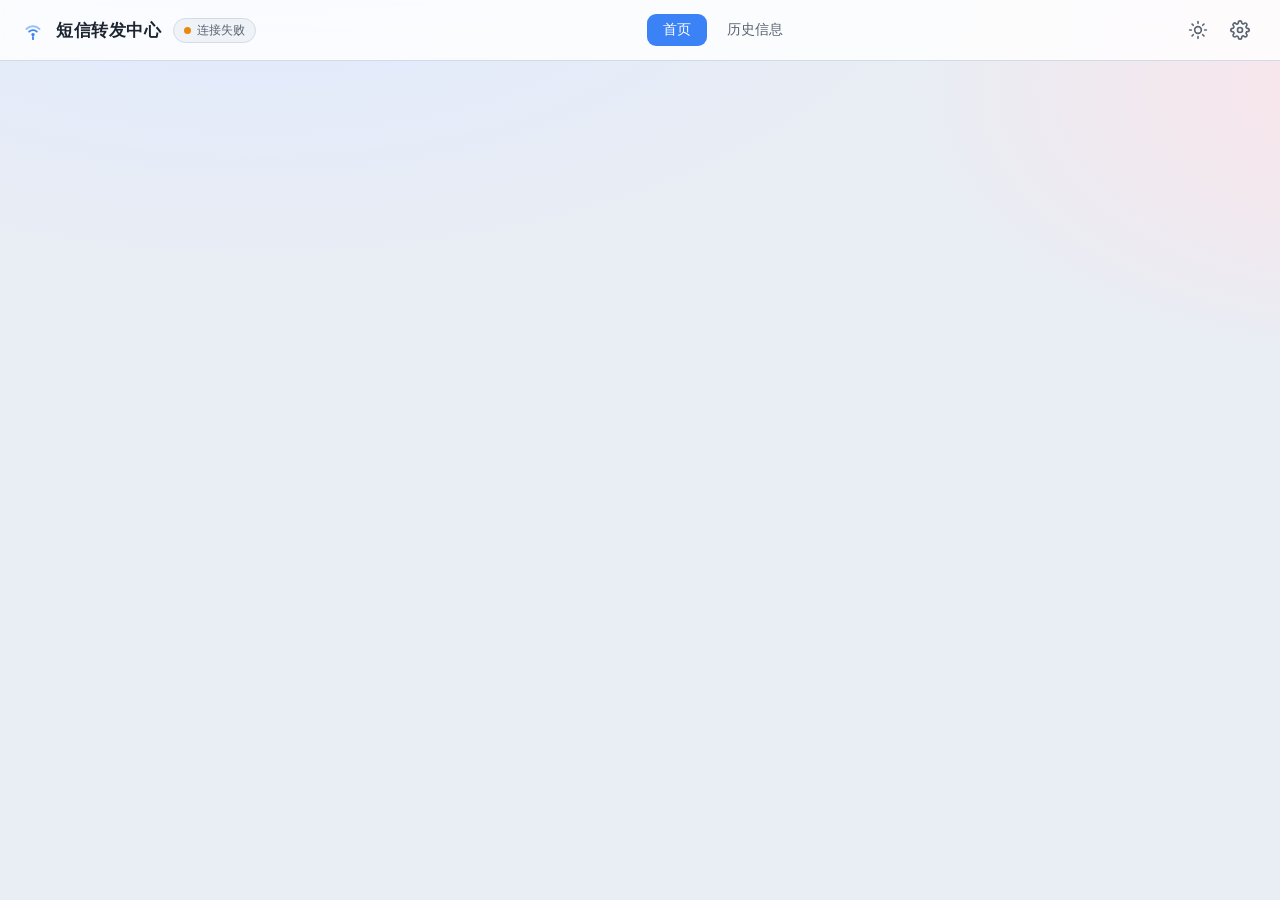
==== web/index.html @ c720737f "初始提交：多卡短信转发服务（Go）" ====
<!DOCTYPE html>
<html lang="zh-CN">
<head>
  <meta charset="UTF-8">
  <meta name="viewport" content="width=device-width, initial-scale=1.0">
  <title>短信转发中心</title>
  <link rel="stylesheet" href="style.css">
  <link rel="icon" href="data:image/svg+xml,%3Csvg xmlns='http://www.w3.org/2000/svg' viewBox='0 0 64 64'%3E%3Crect width='64' height='64' rx='14' fill='%233b82f6'/%3E%3Cg fill='none' stroke='%23fff' stroke-width='4' stroke-linecap='round'%3E%3Cpath d='M20 29a17 17 0 0 1 24 0'/%3E%3Cpath d='M13 22a27 27 0 0 1 38 0' opacity='.55'/%3E%3C/g%3E%3Ccircle cx='32' cy='35' r='5' fill='%23fff'/%3E%3Cpath d='M32 40v14' stroke='%23fff' stroke-width='4' stroke-linecap='round'/%3E%3C/svg%3E">
</head>
<body>
  <header class="topbar">
    <div class="topbar-left">
      <span class="logo"><svg viewBox="0 0 24 24" fill="none" stroke="currentColor" stroke-width="2" stroke-linecap="round"><path d="M4.9 10.9a10 10 0 0 1 14.2 0" opacity=".5"/><path d="M7.8 13.8a6 6 0 0 1 8.4 0"/><circle cx="12" cy="17" r="1.8" fill="currentColor" stroke="none"/><path d="M12 19.5v2.5"/></svg></span>
      <h1>短信转发中心</h1>
      <span class="conn-badge" id="connBadge" title="后端连接状态"><span class="dot"></span>演示模式</span>
    </div>
    <nav class="topbar-tabs">
      <a class="tab active" href="./index.html">首页</a>
      <a class="tab" href="./history.html">历史信息</a>
    </nav>
    <div class="topbar-right">
      <button class="icon-btn" id="themeBtn" title="切换明暗主题">
        <svg class="icon-sun" viewBox="0 0 24 24" fill="none" stroke="currentColor" stroke-width="2" stroke-linecap="round"><circle cx="12" cy="12" r="4"/><path d="M12 2v2M12 20v2M4.93 4.93l1.41 1.41M17.66 17.66l1.41 1.41M2 12h2M20 12h2M4.93 19.07l1.41-1.41M17.66 6.34l1.41-1.41"/></svg>
        <svg class="icon-moon" viewBox="0 0 24 24" fill="none" stroke="currentColor" stroke-width="2" stroke-linecap="round" stroke-linejoin="round"><path d="M21 12.79A9 9 0 1 1 11.21 3 7 7 0 0 0 21 12.79z"/></svg>
      </button>
      <button class="icon-btn" id="settingsBtn" title="设置">
        <svg viewBox="0 0 24 24" fill="none" stroke="currentColor" stroke-width="2" stroke-linecap="round" stroke-linejoin="round"><circle cx="12" cy="12" r="3"/><path d="M19.4 15a1.65 1.65 0 0 0 .33 1.82l.06.06a2 2 0 1 1-2.83 2.83l-.06-.06a1.65 1.65 0 0 0-1.82-.33 1.65 1.65 0 0 0-1 1.51V21a2 2 0 1 1-4 0v-.09A1.65 1.65 0 0 0 9 19.4a1.65 1.65 0 0 0-1.82.33l-.06.06a2 2 0 1 1-2.83-2.83l.06-.06a1.65 1.65 0 0 0 .33-1.82 1.65 1.65 0 0 0-1.51-1H3a2 2 0 1 1 0-4h.09A1.65 1.65 0 0 0 4.6 9a1.65 1.65 0 0 0-.33-1.82l-.06-.06a2 2 0 1 1 2.83-2.83l.06.06a1.65 1.65 0 0 0 1.82.33H9a1.65 1.65 0 0 0 1-1.51V3a2 2 0 1 1 4 0v.09a1.65 1.65 0 0 0 1 1.51 1.65 1.65 0 0 0 1.82-.33l.06-.06a2 2 0 1 1 2.83 2.83l-.06.06a1.65 1.65 0 0 0-.33 1.82V9a1.65 1.65 0 0 0 1.51 1H21a2 2 0 1 1 0 4h-.09a1.65 1.65 0 0 0-1.51 1z"/></svg>
      </button>
    </div>
  </header>

  <main id="main">
    <div class="card-grid" id="cardGrid"></div>
    <div class="empty-hint" id="emptyHint" hidden>暂无卡片，插入模块后将自动检测添加</div>
  </main>

  <!-- 发送短信弹窗 -->
  <div class="modal-backdrop" id="smsModal" hidden>
    <div class="modal">
      <div class="modal-head"><h2 id="smsModalTitle">发送短信</h2><button class="icon-btn close-btn" data-close="smsModal">✕</button></div>
      <div class="modal-body">
        <label class="field"><span>发件卡</span><span class="from-card"><span class="flag" id="smsFromFlag"></span><input id="smsFrom" readonly></span></label>
        <label class="field"><span>收件人号码</span><input id="smsTo" type="tel" placeholder="如 13800138000 或 +85212345678"></label>
        <label class="field"><span>短信内容</span><textarea id="smsText" rows="4" placeholder="输入短信内容（70 字以内为单条计费）"></textarea></label>
        <p class="field-tip" id="smsCounter">0 字 · 1 条短信</p>
      </div>
      <div class="modal-foot"><button class="btn ghost" data-close="smsModal">取消</button><button class="btn primary" id="smsSendBtn">发送</button></div>
    </div>
  </div>

  <!-- Ping 测试弹窗 -->
  <div class="modal-backdrop" id="pingModal" hidden>
    <div class="modal">
      <div class="modal-head"><h2 id="pingModalTitle">Ping 测试</h2><button class="icon-btn close-btn" data-close="pingModal">✕</button></div>
      <div class="modal-body">
        <div class="ping-result" id="pingResult">正在激活数据连接…</div>
      </div>
      <div class="modal-foot"><button class="btn ghost" data-close="pingModal">关闭</button><button class="btn primary" id="pingRetryBtn">重新测试</button></div>
    </div>
  </div>

  <!-- 历史短信弹窗（点击“查看全部”时在小屏使用，卡片内展开为主交互） -->
  <div class="modal-backdrop" id="historyModal" hidden>
    <div class="modal modal-wide">
      <div class="modal-head"><h2 id="historyModalTitle">历史短信</h2><button class="icon-btn close-btn" data-close="historyModal">✕</button></div>
      <div class="modal-body"><div class="history-list" id="historyList"></div></div>
    </div>
  </div>

  <!-- 设置弹窗 -->
  <div class="modal-backdrop" id="settingsModal" hidden>
    <div class="modal modal-wide">
      <div class="modal-head"><h2>设置</h2><button class="icon-btn close-btn" data-close="settingsModal">✕</button></div>
      <div class="modal-body">
        <div class="tabs">
          <button class="tab active" data-tab="tabPush">推送通道</button>
          <button class="tab" data-tab="tabSystem">系统</button>
        </div>

        <section id="tabPush" class="tab-pane active">
          <div class="channel-list" id="channelList"></div>
          <button class="btn ghost add-btn" id="addChannelBtn">＋ 添加通道</button>
        </section>

        <section id="tabSystem" class="tab-pane">
          <label class="field"><span>管理员指令说明</span>
            <div class="cmd-help">
              <p>用管理员号码向本卡发送短信即可远程控制：</p>
              <p><code>SMS:号码:内容</code> — 通过该卡转发发送短信</p>
              <p><code>RESET</code> — 重启设备</p>
            </div>
          </label>
          <button class="btn danger" id="rebootBtn">重启程序</button>
        </section>
      </div>
      <div class="modal-foot"><button class="btn ghost" data-close="settingsModal">取消</button><button class="btn primary" id="saveSettingsBtn">保存全部</button></div>
    </div>
  </div>

  <!-- 单卡设置弹窗（首页卡片齿轮进入） -->
  <div class="modal-backdrop" id="cardCfgModal" hidden>
    <div class="modal">
      <div class="modal-head"><h2 id="cardCfgTitle">卡片设置</h2><button class="icon-btn close-btn" data-close="cardCfgModal">✕</button></div>
      <div class="modal-body">
        <div class="cfg-grid" id="cardCfgGrid"></div>
      </div>
      <div class="modal-foot"><button class="btn danger" id="cardDelBtn">删除卡片</button><span class="spacer"></span><button class="btn ghost" data-close="cardCfgModal">取消</button><button class="btn primary" id="cardSaveBtn">保存</button></div>
    </div>
  </div>

  <!-- Toast -->
  <div class="toast-wrap" id="toastWrap"></div>

  <script src="app.js"></script>
</body>
</html>
---- web/style.css ----
/* ===== 主题变量 ===== */
:root {
  color-scheme: light;
  --bg: #e9edf4;
  --bg-grad: radial-gradient(1200px 600px at 20% -10%, #dfe9ff 0%, transparent 60%),
             radial-gradient(900px 500px at 110% 10%, #fbe4e9 0%, transparent 55%);
  --surface: #ffffff;
  --surface-2: #eff2f7;
  --text: #1c2430;
  --text-2: #5a6472;
  --text-3: #9aa4b2;
  --border: #d3dbe6;
  --primary: #3b82f6;
  --primary-hover: #2f6ee0;
  --danger: #e5484d;
  --success: #22a06b;
  --warn: #e8890c;
  --shadow: 0 1px 2px rgba(28, 36, 48, .06), 0 10px 28px rgba(28, 36, 48, .10);
  --shadow-lift: 0 2px 6px rgba(28, 36, 48, .08), 0 16px 40px rgba(28, 36, 48, .13);
  --bubble-in: #eef2f7;
  --bubble-out: #dbeafe;
  --glow: 0 0 0 3px rgba(59, 130, 246, .18);
}

html[data-theme="dark"] {
  color-scheme: dark;
  --bg: #0f141b;
  --bg-grad: radial-gradient(1200px 600px at 20% -10%, #16202e 0%, transparent 60%),
             radial-gradient(900px 500px at 110% 10%, #241a22 0%, transparent 55%);
  --surface: #171e28;
  --surface-2: #1d2532;
  --text: #e8edf4;
  --text-2: #aab4c2;
  --text-3: #67717f;
  --border: #27303e;
  --primary: #4d8dff;
  --primary-hover: #6b9eff;
  --danger: #f26669;
  --success: #34b37d;
  --warn: #f0a24a;
  --shadow: 0 1px 2px rgba(0, 0, 0, .3), 0 8px 24px rgba(0, 0, 0, .35);
  --shadow-lift: 0 2px 6px rgba(0, 0, 0, .35), 0 16px 40px rgba(0, 0, 0, .5);
  --bubble-in: #222b38;
  --bubble-out: #1d3a63;
  --glow: 0 0 0 3px rgba(77, 141, 255, .22);
}

/* ===== 基础 ===== */
* { box-sizing: border-box; }
[hidden] { display: none !important; }
html { height: 100%; }
body {
  margin: 0;
  min-height: 100%;
  background: var(--bg-grad), var(--bg);
  background-attachment: fixed;
  color: var(--text);
  font-family: system-ui, -apple-system, "Segoe UI", "PingFang SC", "Noto Sans SC", "Microsoft YaHei", sans-serif;
  transition: background-color .25s, color .25s;
  -webkit-font-smoothing: antialiased;
}
button { font: inherit; cursor: pointer; }
input, textarea { font: inherit; color: inherit; }

/* ===== 顶栏 ===== */
.topbar {
  position: sticky; top: 0; z-index: 50;
  display: flex; justify-content: space-between; align-items: center;
  padding: 12px 22px;
  background: color-mix(in srgb, var(--surface) 82%, transparent);
  backdrop-filter: blur(14px);
  border-bottom: 1px solid var(--border);
}
.topbar-left { display: flex; align-items: center; gap: 12px; }
.logo { display: inline-flex; color: var(--primary); }
.logo svg { width: 22px; height: 22px; }
.topbar h1 { font-size: 17px; font-weight: 700; margin: 0; letter-spacing: .5px; }
.conn-badge {
  display: inline-flex; align-items: center; gap: 6px;
  font-size: 12px; color: var(--text-2);
  background: var(--surface-2); border: 1px solid var(--border);
  padding: 3px 10px; border-radius: 99px;
}
.conn-badge .dot { width: 7px; height: 7px; border-radius: 50%; background: var(--warn); }
.conn-badge.online .dot { background: var(--success); box-shadow: 0 0 6px var(--success); }
.topbar-right { display: flex; gap: 6px; }

/* ===== 顶栏导航 Tab（首页 / 历史信息） ===== */
.topbar-tabs { display: flex; gap: 4px; margin-left: 10px; }
.topbar-tabs .tab { text-decoration: none; }

.icon-btn {
  display: inline-flex; align-items: center; justify-content: center;
  width: 36px; height: 36px; border-radius: 10px;
  background: transparent; color: var(--text-2);
  border: 1px solid transparent;
  transition: all .15s;
}
.icon-btn:hover { background: var(--surface-2); color: var(--text); }
.icon-btn svg { width: 20px; height: 20px; }

html[data-theme="dark"] .icon-sun { display: none; }
html:not([data-theme="dark"]) .icon-moon { display: none; }

/* ===== 统计条（已移除） ===== */

/* ===== 卡片网格 ===== */
main { max-width: 1180px; margin: 0 auto; padding: 22px 22px 48px; }
.card-grid {
  display: grid;
  grid-template-columns: repeat(auto-fill, minmax(340px, 1fr));
  gap: 18px;
  align-items: start; /* 禁止同行卡片等高拉伸：展开一张时其余卡片保持自身高度 */
}
.empty-hint { text-align: center; color: var(--text-3); padding: 60px 0; }

.phone-card {
  background: var(--surface);
  border: 1px solid var(--border);
  border-radius: 16px;
  box-shadow: var(--shadow);
  overflow: hidden;
  display: flex; flex-direction: column;
  transition: box-shadow .2s, transform .2s, border-color .2s;
}
.phone-card:hover { box-shadow: var(--shadow-lift); transform: translateY(-2px); }
.phone-card.new-arrival { border-color: var(--primary); box-shadow: var(--shadow-lift), var(--glow); }
.phone-card.offline { opacity: .75; }

/* 卡片头（亮色主题下加一条发丝线，帮助卡片内部区块识别） */
.card-head {
  display: flex; align-items: center; gap: 10px;
  padding: 14px 16px 12px;
  border-bottom: 1px solid color-mix(in srgb, var(--border) 55%, transparent);
}
.flag { display: inline-flex; border-radius: 4px; overflow: hidden; box-shadow: 0 0 0 1px var(--border), 0 1px 2px rgba(0,0,0,.1); flex-shrink: 0; }
.flag svg { width: 27px; height: 18px; display: block; }
.card-head .spacer { flex: 1; }
.card-number {
  font-size: 16px; font-weight: 700; letter-spacing: .3px; font-variant-numeric: tabular-nums;
  white-space: nowrap; overflow: hidden; text-overflow: ellipsis; min-width: 0;
}
.copy-btn {
  width: 26px; height: 26px; border-radius: 7px;
  opacity: .45; flex-shrink: 0;
}
.copy-btn svg { width: 14px; height: 14px; }
.copy-btn:hover { opacity: 1; color: var(--primary); background: var(--surface-2); }
/* 副行：信号格 + 备注标签（不与号码挤一行） */
.card-sub {
  display: flex; align-items: center; gap: 8px;
  padding: 0 16px 10px;
  margin-top: -4px;
}
.card-label {
  font-size: 12px; color: var(--text-3);
  white-space: nowrap; overflow: hidden; text-overflow: ellipsis; min-width: 0;
}

.signal { margin-left: 8px; display: inline-flex; gap: 2px; align-items: flex-end; height: 14px; }
.signal i { width: 3px; border-radius: 1px; background: var(--text-3); }
.signal i:nth-child(1) { height: 4px; }
.signal i:nth-child(2) { height: 7px; }
.signal i:nth-child(3) { height: 10px; }
.signal i:nth-child(4) { height: 14px; }
.signal.s4 i, .signal.s3 i:nth-child(-n+3), .signal.s2 i:nth-child(-n+2), .signal.s1 i:nth-child(1) { background: var(--success); }

/* 操作行 */
.card-actions {
  display: flex; gap: 6px;
  padding: 0 12px 10px;
}
.act-btn {
  flex: 1;
  display: flex; align-items: center; justify-content: center; gap: 6px;
  padding: 7px 0;
  font-size: 13px;
  border-radius: 9px;
  border: 1px solid var(--border);
  background: var(--surface-2);
  color: var(--text-2);
  transition: all .15s;
}
.act-btn:hover { border-color: var(--primary); color: var(--primary); background: color-mix(in srgb, var(--primary) 8%, var(--surface-2)); }
.act-btn.disabled { opacity: .45; cursor: not-allowed; }
.act-btn.disabled:hover { border-color: var(--border); color: var(--text-2); }
.act-btn svg { width: 15px; height: 15px; }
.act-btn .phone-ico { width: 16px; height: 16px; }

/* 短信框体（点击展开） */
.sms-box {
  border-top: 1px solid var(--border);
  background: var(--surface-2);
  cursor: pointer;
  transition: background .15s;
}
.sms-box:hover { background: color-mix(in srgb, var(--primary) 4%, var(--surface-2)); }
.sms-preview {
  padding: 12px 16px 10px;
}
.sms-preview-text {
  font-size: 14px; line-height: 1.5;
  display: -webkit-box; -webkit-line-clamp: 2; -webkit-box-orient: vertical;
  overflow: hidden; min-height: 42px;
  color: var(--text);
}
.sms-preview-meta {
  display: flex; justify-content: space-between; align-items: baseline;
  margin-top: 6px;
}
.sms-preview-from { font-size: 12px; color: var(--text-3); }
.sms-preview-time {
  font-size: 12px; color: var(--text-3);
  font-variant-numeric: tabular-nums;
  text-align: right;
}
.sms-preview-time.fresh { color: var(--primary); }

/* 展开的历史列表 */
.history-panel { display: none; }
.sms-box.expanded .history-panel { display: block; }
.sms-box.expanded .sms-preview .chevron { transform: rotate(180deg); }
.chevron { transition: transform .2s; display: inline-flex; }
.chevron svg { width: 12px; height: 12px; }

.history-panel {
  max-height: 300px; overflow-y: auto;
  border-top: 1px dashed var(--border);
  padding: 10px 14px;
  background: var(--surface);
  cursor: default;
}
.hist-item {
  display: flex; flex-direction: column;
  padding: 8px 10px; margin-bottom: 8px;
  border-radius: 10px;
  background: var(--bubble-in);
  animation: fadeIn .25s ease;
}
.hist-item.out { align-items: flex-end; background: var(--bubble-out); }
.hist-item .h-text { font-size: 13px; line-height: 1.45; word-break: break-all; }
.hist-item .h-meta { font-size: 11px; color: var(--text-3); margin-top: 4px; font-variant-numeric: tabular-nums; }
@keyframes fadeIn { from { opacity: 0; transform: translateY(4px); } to { opacity: 1; transform: none; } }
.hist-empty { text-align: center; color: var(--text-3); font-size: 12px; padding: 14px 0; }

/* 展开面板右下角「查看更多」→ 历史消息页 */
.hist-more {
  display: block; text-align: right;
  padding: 2px 10px 8px;
  font-size: 12px; color: var(--primary);
  text-decoration: none;
}
.hist-more:hover { text-decoration: underline; }

/* ===== 弹窗 ===== */
.modal-backdrop {
  position: fixed; inset: 0; z-index: 100;
  background: rgba(10, 14, 20, .45);
  backdrop-filter: blur(4px);
  display: flex; align-items: center; justify-content: center;
  padding: 20px;
  animation: fadeIn .18s ease;
}
.modal {
  width: 100%; max-width: 440px;
  max-height: calc(100vh - 60px);
  display: flex; flex-direction: column;
  background: var(--surface);
  border: 1px solid var(--border);
  border-radius: 16px;
  box-shadow: var(--shadow-lift);
}
.modal-wide { max-width: 640px; }
.modal-head {
  display: flex; justify-content: space-between; align-items: center;
  padding: 16px 20px 12px;
  border-bottom: 1px solid var(--border);
}
.modal-head h2 { margin: 0; font-size: 16px; font-weight: 700; }
.modal-body { padding: 16px 20px; overflow-y: auto; }
.modal-foot {
  display: flex; justify-content: flex-end; align-items: center; gap: 10px;
  padding: 12px 20px 16px;
  border-top: 1px solid var(--border);
}
.modal-foot .spacer { flex: 1; }
/* 首页卡片齿轮：卡片设置入口（card-label 自带 margin-left:auto 把两者推到右侧） */
.gear-btn { opacity: .55; flex-shrink: 0; }
.gear-btn:hover { opacity: 1; color: var(--primary); }
.gear-btn svg { width: 16px; height: 16px; }
.card-head .gear-btn { width: 26px; height: 26px; border-radius: 7px; }
.card-head .gear-btn svg { width: 14px; height: 14px; }

.field { display: flex; flex-direction: column; gap: 6px; margin-bottom: 14px; }
.field > span { font-size: 13px; color: var(--text-2); }
.field input, .field textarea, .field select {
  padding: 9px 12px;
  border-radius: 10px;
  border: 1px solid var(--border);
  background: var(--surface-2);
  outline: none;
  transition: border-color .15s, box-shadow .15s;
}
.field input:focus, .field textarea:focus, .field select:focus { border-color: var(--primary); box-shadow: var(--glow); }
.field input[readonly] { opacity: .7; }
.field-tip { font-size: 12px; color: var(--text-3); margin: -6px 0 10px; }

.from-card { display: flex; align-items: center; gap: 8px; }
.from-card input { flex: 1; }
.from-card .flag svg { width: 24px; height: 16px; }

.btn {
  padding: 9px 20px; border-radius: 10px; border: 1px solid transparent;
  font-size: 14px; font-weight: 500;
  transition: all .15s;
}
.btn.primary { background: var(--primary); color: #fff; }
.btn.primary:hover { background: var(--primary-hover); }
.btn.ghost { background: var(--surface-2); border-color: var(--border); color: var(--text-2); }
.btn.ghost:hover { color: var(--text); border-color: var(--text-3); }
.btn.danger { background: transparent; border-color: var(--danger); color: var(--danger); }
.btn.danger:hover { background: var(--danger); color: #fff; }

/* Ping 结果 */
.ping-result {
  background: var(--surface-2); border: 1px solid var(--border);
  border-radius: 12px; padding: 18px;
  font-size: 14px; line-height: 2;
  font-variant-numeric: tabular-nums;
  white-space: pre-wrap;
}
.ping-result.ok { border-color: var(--success); }
.ping-result.fail { border-color: var(--danger); }

/* 历史弹窗列表 */
.history-list { max-height: 60vh; overflow-y: auto; }

/* ===== 设置页 ===== */
.tabs { display: flex; gap: 6px; margin-bottom: 16px; border-bottom: 1px solid var(--border); padding-bottom: 10px; }
.tab {
  padding: 7px 16px; border-radius: 9px;
  background: transparent; border: none; color: var(--text-2); font-size: 14px;
  transition: all .15s;
}
.tab:hover { background: var(--surface-2); color: var(--text); }
.tab.active { background: var(--primary); color: #fff; }
.tab-pane { display: none; }
.tab-pane.active { display: block; }

.chan-item {
  background: var(--surface-2);
  border: 1px solid var(--border);
  border-radius: 12px;
  padding: 14px;
  margin-bottom: 12px;
}
.chan-head {
  display: flex; align-items: center; gap: 10px; margin-bottom: 10px;
}
.chan-head .ico { font-size: 18px; }
.chan-head b { font-size: 14px; }
.chan-head .spacer { flex: 1; }
.cfg-grid, .chan-grid {
  display: grid; grid-template-columns: minmax(0, 1fr) minmax(0, 1fr); gap: 10px;
}
.cfg-grid .field, .chan-grid .field { margin-bottom: 0; }
.cfg-grid .field.wide, .chan-grid .field.wide { grid-column: 1 / -1; }

.chan-type {
  display: flex; align-items: center; gap: 8px; font-weight: 600; font-size: 14px;
}
/* 通道类型下拉：不在 .field 容器内，需单独样式（否则是原生裸样式，暗色主题下尤其突兀） */
.chan-type select {
  padding: 6px 10px; border-radius: 9px;
  border: 1px solid var(--border); background: var(--surface-2); color: inherit;
  font: inherit;
  outline: none; transition: border-color .15s, box-shadow .15s;
}
.chan-type select:hover { border-color: var(--text-3); }
.chan-type select:focus { border-color: var(--primary); box-shadow: var(--glow); }
.toggle {
  position: relative; width: 38px; height: 22px; border-radius: 99px;
  background: var(--text-3); border: none; padding: 0;
  transition: background .2s; flex-shrink: 0;
}
.toggle::after {
  content: ""; position: absolute; top: 3px; left: 3px;
  width: 16px; height: 16px; border-radius: 50%;
  background: #fff; transition: left .2s;
  box-shadow: 0 1px 3px rgba(0, 0, 0, .25);
}
.toggle.on { background: var(--success); }
.toggle.on::after { left: 19px; }

.add-btn { width: 100%; }

.cmd-help {
  background: var(--surface-2); border: 1px solid var(--border);
  border-radius: 10px; padding: 10px 14px; font-size: 13px; color: var(--text-2);
}
.cmd-help p { margin: 4px 0; }
.cmd-help code {
  background: color-mix(in srgb, var(--primary) 12%, var(--surface));
  color: var(--primary); padding: 1px 6px; border-radius: 5px; font-size: 12px;
}

/* ===== Toast ===== */
.toast-wrap {
  position: fixed; bottom: 24px; left: 50%; transform: translateX(-50%);
  display: flex; flex-direction: column; gap: 8px; z-index: 200;
}
.toast {
  padding: 10px 20px; border-radius: 10px;
  background: var(--text); color: var(--bg);
  font-size: 14px; box-shadow: var(--shadow-lift);
  animation: toastIn .25s ease;
  max-width: 80vw;
}
.toast.success { background: var(--success); color: #fff; }
.toast.error { background: var(--danger); color: #fff; }
@keyframes toastIn { from { opacity: 0; transform: translateY(10px); } to { opacity: 1; transform: none; } }

/* ===== 响应式 ===== */
@media (max-width: 640px) {
  main { padding: 14px 14px 40px; }
  .card-grid { grid-template-columns: 1fr; }
  .topbar { padding: 10px 14px; }
  .conn-badge { display: none; }
}

/* ===== 滚动条 ===== */
::-webkit-scrollbar { width: 8px; height: 8px; }
::-webkit-scrollbar-thumb { background: var(--text-3); border-radius: 4px; opacity: .4; }
::-webkit-scrollbar-track { background: transparent; }
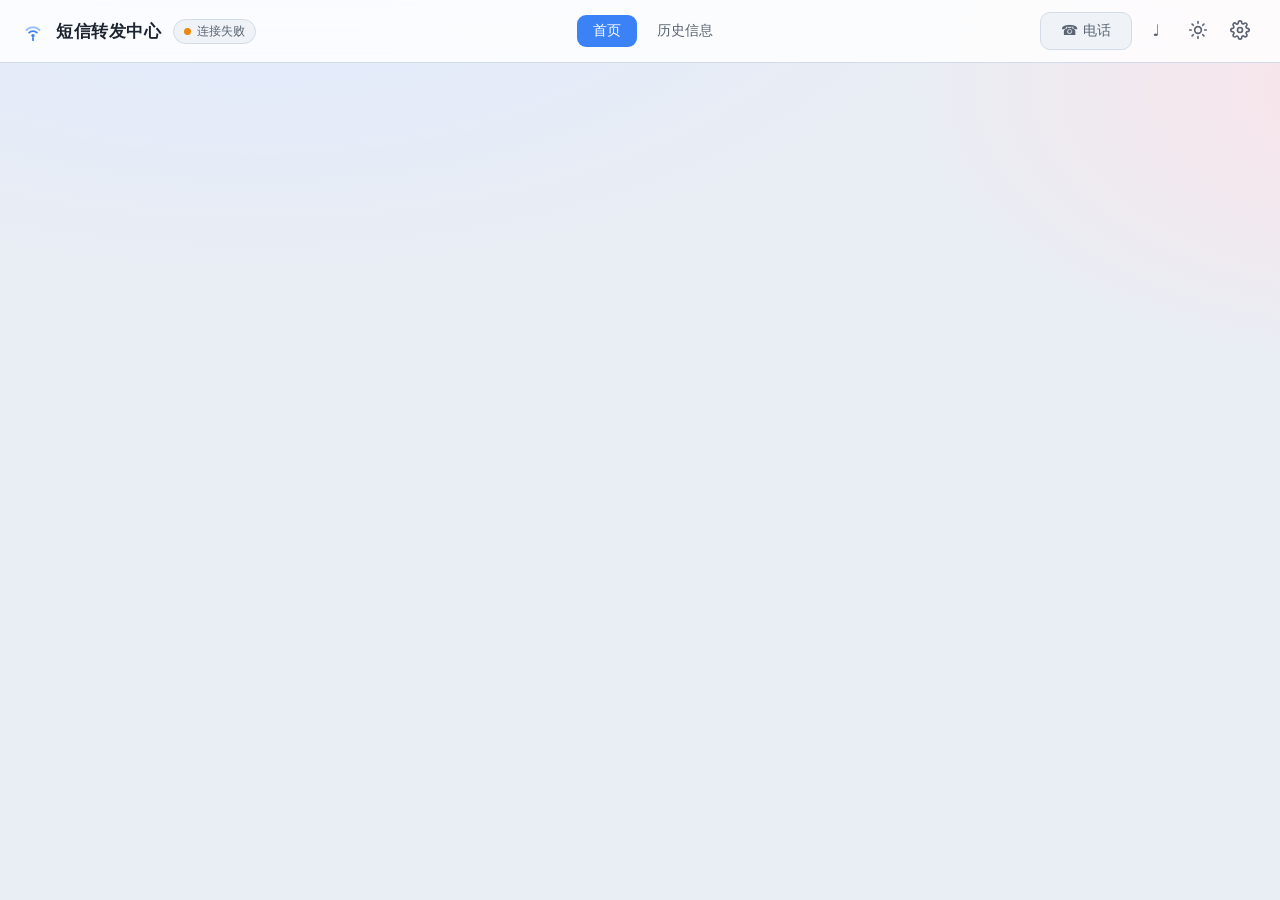
==== commit d1e598d8: "实现 ML307A 网页通话、USB 双向音频与持续静音保活 增加拨号、接听、挂断和来电界面，接入 USB 诊断音频收听及受限固件的实时麦克风上行。通话期间缺少语音时持续补静音，支持断线恢复、静音保留" ====
--- a/web/index.html
+++ b/web/index.html
@@ -19,6 +19,8 @@
       <a class="tab" href="./history.html">历史信息</a>
     </nav>
     <div class="topbar-right">
+      <button class="btn ghost top-phone-btn" id="openPhoneBtn">☎ 电话</button>
+      <button class="icon-btn" id="callRingerBtn" title="开启来电提示音" aria-label="开启来电提示音" aria-pressed="false">♩</button>
       <button class="icon-btn" id="themeBtn" title="切换明暗主题">
         <svg class="icon-sun" viewBox="0 0 24 24" fill="none" stroke="currentColor" stroke-width="2" stroke-linecap="round"><circle cx="12" cy="12" r="4"/><path d="M12 2v2M12 20v2M4.93 4.93l1.41 1.41M17.66 17.66l1.41 1.41M2 12h2M20 12h2M4.93 19.07l1.41-1.41M17.66 6.34l1.41-1.41"/></svg>
         <svg class="icon-moon" viewBox="0 0 24 24" fill="none" stroke="currentColor" stroke-width="2" stroke-linecap="round" stroke-linejoin="round"><path d="M21 12.79A9 9 0 1 1 11.21 3 7 7 0 0 0 21 12.79z"/></svg>
@@ -33,6 +35,49 @@
     <div class="card-grid" id="cardGrid"></div>
     <div class="empty-hint" id="emptyHint" hidden>暂无卡片，插入模块后将自动检测添加</div>
   </main>
+
+  <div class="modal-backdrop" id="callModal" hidden>
+    <div class="modal phone-modal" role="dialog" aria-modal="true" aria-labelledby="callModalTitle">
+      <div class="modal-head"><h2 id="callModalTitle">拨号通话</h2><button class="icon-btn close-btn" data-close="callModal" aria-label="最小化电话窗口" title="最小化，通话继续">✕</button></div>
+      <div class="modal-body phone-body">
+        <label class="field phone-line"><span>使用这张 SIM 拨打</span><select id="callCardSelect" aria-label="通话 SIM 卡"></select></label>
+        <div class="phone-stage" id="callStage">
+          <div class="phone-avatar" id="callAvatar" aria-hidden="true">☎</div>
+          <div class="phone-peer" id="callPeer">准备拨号</div>
+          <p id="callStatus" role="status" aria-live="polite">查询通话状态…</p>
+          <div id="callTimer" class="phone-timer">00:00</div>
+        </div>
+        <p id="callError" class="phone-error" role="alert" hidden></p>
+        <label class="field phone-number"><span class="sr-only">拨打号码</span><input id="callTo" type="tel" inputmode="tel" autocomplete="tel" maxlength="21" placeholder="输入电话号码" aria-label="拨打号码"></label>
+        <div class="phone-keypad" id="callKeypad" aria-label="拨号键盘">
+          <button type="button" data-digit="1">1<small> </small></button><button type="button" data-digit="2">2<small>ABC</small></button><button type="button" data-digit="3">3<small>DEF</small></button>
+          <button type="button" data-digit="4">4<small>GHI</small></button><button type="button" data-digit="5">5<small>JKL</small></button><button type="button" data-digit="6">6<small>MNO</small></button>
+          <button type="button" data-digit="7">7<small>PQRS</small></button><button type="button" data-digit="8">8<small>TUV</small></button><button type="button" data-digit="9">9<small>WXYZ</small></button>
+          <button type="button" data-digit="+" aria-label="国际区号加号">+<small>国际区号</small></button><button type="button" data-digit="0">0<small> </small></button><button type="button" data-digit="backspace" aria-label="删除一位">⌫<small>删除</small></button>
+        </div>
+        <div class="phone-controls">
+          <button class="phone-action phone-dial" id="callDialBtn"><span aria-hidden="true">☎</span>拨打电话</button>
+          <button class="phone-action phone-answer" id="callAnswerBtn" hidden><span aria-hidden="true">☎</span>接听</button>
+          <button class="phone-action phone-hangup" id="callHangupBtn" hidden><span aria-hidden="true">☎</span>挂断</button>
+        </div>
+        <div class="phone-audio">
+          <div class="phone-audio-controls">
+            <button class="btn ghost" id="callSpeakerBtn" aria-pressed="false">开启收听</button>
+            <button class="btn ghost" id="callMicBtn" aria-pressed="false" disabled>开启麦克风</button>
+            <label class="phone-volume">音量<input id="callVolume" type="range" min="0" max="100" value="80" aria-label="通话播放音量"></label>
+          </div>
+          <p id="callMicReason" class="phone-note" role="status" hidden></p>
+          <p id="callAudioStatus" role="status">尚未开启收听</p>
+          <p class="phone-note" id="callCapability">正在检查网页音频…</p>
+        </div>
+        <p class="phone-note phone-close-note">关闭窗口可最小化通话；挂断请使用红色按钮。页面不会自动接听或保存录音。</p>
+      </div>
+    </div>
+  </div>
+  <aside id="callDock" class="call-dock" aria-label="当前电话" hidden>
+    <button id="callDockOpen" class="call-dock-main"><span class="call-dock-icon" aria-hidden="true">☎</span><span><strong id="callDockPeer"></strong><small id="callDockStatus"></small></span></button>
+    <button class="btn primary" id="callDockAnswer" hidden>接听</button><button class="btn danger" id="callDockHangup">挂断</button>
+  </aside>
 
   <!-- 发送短信弹窗 -->
   <div class="modal-backdrop" id="smsModal" hidden>
@@ -111,6 +156,7 @@
   <!-- Toast -->
   <div class="toast-wrap" id="toastWrap"></div>
 
+  <script src="callaudio.js"></script>
   <script src="app.js"></script>
 </body>
 </html>
--- a/web/style.css
+++ b/web/style.css
@@ -186,6 +186,8 @@
 .act-btn.disabled:hover { border-color: var(--border); color: var(--text-2); }
 .act-btn svg { width: 15px; height: 15px; }
 .act-btn .phone-ico { width: 16px; height: 16px; }
+.call-summary { padding: 0 12px 10px; color: var(--text-2); font-size: 12px; overflow-wrap: anywhere; }
+.act-btn.call-ringing { color: var(--success); border-color: var(--success); }
 
 /* 短信框体（点击展开） */
 .sms-box {
@@ -432,3 +434,68 @@
 ::-webkit-scrollbar { width: 8px; height: 8px; }
 ::-webkit-scrollbar-thumb { background: var(--text-3); border-radius: 4px; opacity: .4; }
 ::-webkit-scrollbar-track { background: transparent; }
+
+/* ===== 网页电话 ===== */
+.sr-only { position: absolute; width: 1px; height: 1px; padding: 0; overflow: hidden; clip: rect(0,0,0,0); white-space: nowrap; border: 0; }
+.top-phone-btn { white-space: nowrap; }
+#callRingerBtn[aria-pressed="true"] { color: var(--primary); background: var(--surface-2); }
+.phone-modal { width: min(440px, calc(100vw - 24px)); }
+.phone-body { padding: 18px 26px 20px; }
+.phone-line { margin-bottom: 12px; }
+.phone-line select { width: 100%; min-width: 0; padding: 10px 12px; border: 1px solid var(--border); border-radius: 10px; color: var(--text); background: var(--surface-2); font: inherit; }
+.phone-stage { text-align: center; padding: 14px 0 12px; }
+.phone-avatar { width: 68px; height: 68px; display: grid; place-items: center; margin: 0 auto 14px; border-radius: 50%; color: #fff; font-size: 31px; background: linear-gradient(135deg,#159fdd,#3468ef); box-shadow: 0 8px 24px #287fea30; }
+.phone-peer { font-size: 25px; font-weight: 650; letter-spacing: .5px; overflow-wrap: anywhere; }
+#callStatus { color: var(--text-2); margin: 7px 0 0; font-size: 13px; }
+.phone-timer { font-size: 21px; font-variant-numeric: tabular-nums; color: var(--primary); margin-top: 12px; }
+.phone-stage[data-state="incoming"] .phone-avatar { animation: phone-pulse 1.5s infinite; background: var(--success); }
+.phone-stage[data-state="active"] .phone-avatar { background: linear-gradient(135deg,#18b69f,#138ac6); }
+.phone-number { margin: 3px 0 12px; }
+.phone-number input { width: 100%; text-align: center; font-size: 23px; letter-spacing: 1px; padding: 9px; border: 0; border-bottom: 1px solid var(--border); border-radius: 0; background: transparent; }
+.phone-number input:focus { outline: none; border-color: var(--primary); box-shadow: none; }
+.phone-keypad { display: grid; grid-template-columns: repeat(3,1fr); gap: 5px 18px; max-width: 300px; margin: auto; }
+.phone-keypad button { border: 0; border-radius: 14px; color: var(--text); background: transparent; font-size: 24px; font-weight: 500; min-height: 54px; padding: 5px 8px; transition: background .12s; }
+.phone-keypad button:hover { background: var(--surface-2); }
+.phone-keypad button:active { background: color-mix(in srgb,var(--primary) 15%,var(--surface)); }
+.phone-keypad small { display: block; font-size: 9px; min-height: 11px; color: var(--text-3); letter-spacing: 1.5px; }
+.phone-controls { display: flex; justify-content: center; gap: 18px; margin: 18px 0 20px; }
+.phone-action { display: flex; align-items: center; justify-content: center; gap: 8px; border: 0; border-radius: 99px; padding: 14px 28px; color: #fff; font-weight: 650; min-height: 48px; transition: filter .15s,transform .15s; }
+.phone-action:hover { filter: brightness(1.07); transform: translateY(-1px); }
+.phone-action:disabled { cursor: default; opacity: .4; transform: none; }
+.phone-dial { background: linear-gradient(110deg,#119ecb,#3573eb); min-width: 220px; }
+.phone-answer { background: var(--success); }
+.phone-hangup { background: var(--danger); }
+.phone-error { font-size: 13px; border-radius: 8px; padding: 10px; color: var(--danger); background: color-mix(in srgb,var(--danger) 8%,var(--surface)); }
+.phone-audio { border-top: 1px solid var(--border); padding-top: 14px; }
+.phone-audio-controls { display: flex; flex-wrap: wrap; gap: 8px; align-items: center; justify-content: center; }
+.phone-audio-controls .btn { padding: 7px 10px; font-size: 12px; }
+.phone-audio-controls button:disabled { opacity: .5; cursor: default; }
+.phone-volume { display: flex; gap: 8px; align-items: center; font-size: 12px; color: var(--text-2); }
+.phone-volume input { width: 90px; accent-color: var(--primary); }
+#callAudioStatus { font-size: 12px; color: var(--text-2); text-align: center; margin: 12px 0 6px; }
+#callAudioStatus[data-state="playing"] { color: var(--success); }
+#callAudioStatus[data-state="error"] { color: var(--danger); }
+.phone-note { font-size: 12px; color: var(--text-2); line-height: 1.65; margin: 6px 0 0; }
+.phone-close-note { color: var(--text-3); padding-top: 8px; }
+.call-dock { position: fixed; bottom: 20px; left: 50%; transform: translateX(-50%); z-index: 90; display: flex; align-items: center; gap: 10px; padding: 12px 16px; width: min(560px,calc(100vw - 24px)); border: 1px solid var(--border); border-radius: 18px; background: var(--surface); box-shadow: var(--shadow-lift); }
+.call-dock.incoming { border-color: var(--success); }
+.call-dock-main { display: flex; gap: 12px; align-items: center; min-width: 0; flex: 1; border: 0; background: none; color: var(--text); text-align: left; padding: 0; }
+.call-dock-main>span:last-child { min-width: 0; }
+.call-dock-main strong { display: block; font-size: 13px; overflow: hidden; text-overflow: ellipsis; white-space: nowrap; }
+.call-dock-main small { display: block; font-size: 12px; color: var(--text-2); margin-top: 3px; }
+.call-dock-icon { display: grid; place-items: center; width: 40px; height: 40px; border-radius: 50%; flex-shrink: 0; font-size: 24px; color: #fff; background: var(--primary); }
+.call-dock.incoming .call-dock-icon { background: var(--success); animation: phone-pulse 1.5s infinite; }
+@keyframes phone-pulse { 50% { box-shadow: 0 0 0 9px #20a97518; } }
+@media (prefers-reduced-motion: reduce) { .phone-avatar, .call-dock-icon { animation: none !important; } }
+@media (max-width: 560px) {
+  .topbar { flex-wrap: wrap; gap: 6px; }
+  .topbar-left { flex: 1; }
+  .topbar-tabs { order: 3; width: 100%; justify-content: center; margin-left: 0; }
+  .topbar-right { gap: 2px; }
+  .top-phone-btn { padding: 6px 9px; font-size: 12px; }
+  .topbar-left { gap: 6px; }.topbar h1 { font-size: 14px; }
+  .phone-body { padding: 12px 20px 16px; }.phone-stage { padding: 8px 0; }
+  .phone-avatar { width: 54px; height: 54px; margin-bottom: 10px; font-size: 26px; }
+  .phone-keypad button { min-height: 46px; }.phone-controls { margin: 13px 0; }
+  .call-dock { bottom: 12px; padding: 10px; }.call-dock .btn { font-size: 12px; padding: 8px 10px; }
+}
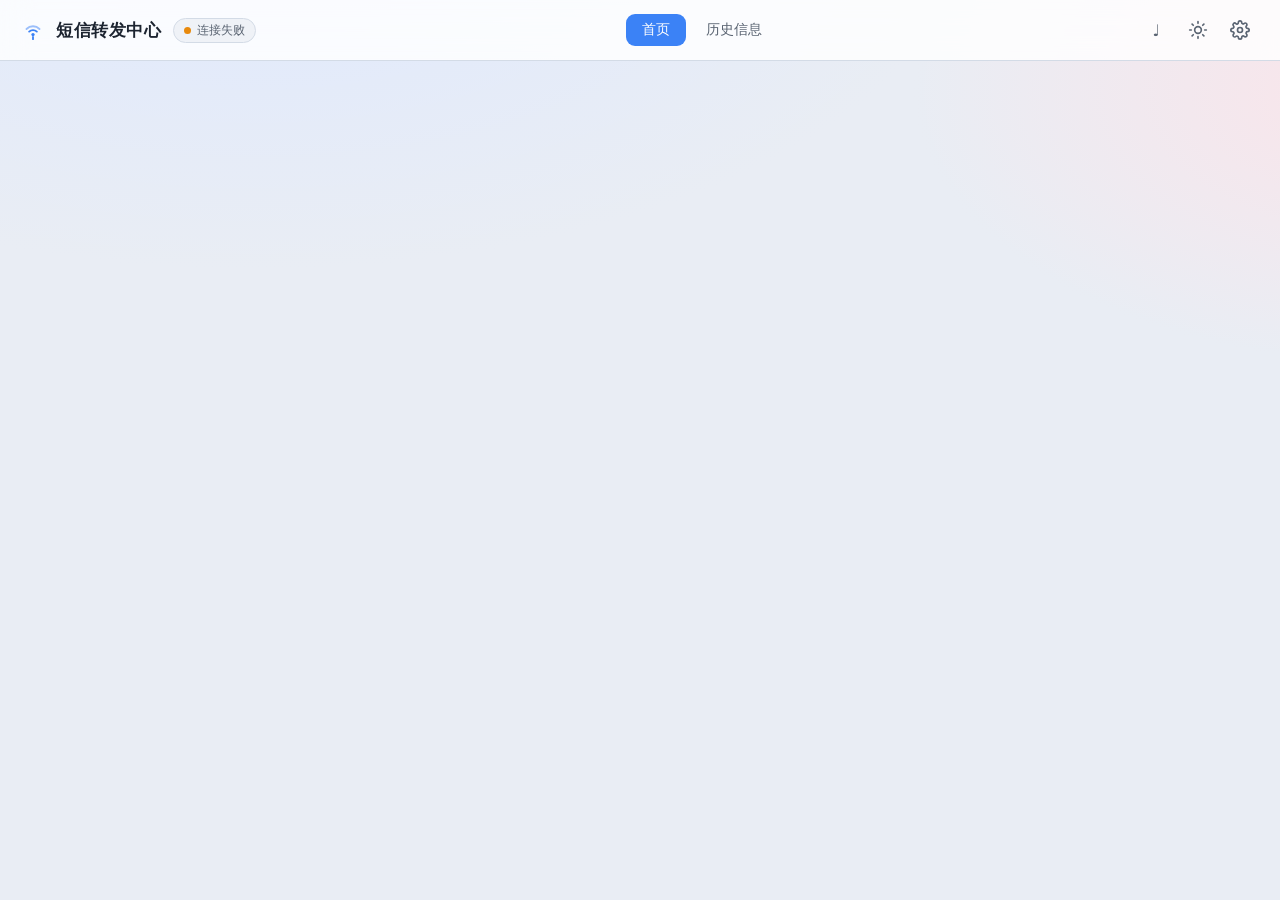
==== commit ba979957: "Add browser calling and Bark incoming-call alerts Support USB call audio, browser microphone capture" ====
--- a/web/index.html
+++ b/web/index.html
@@ -19,7 +19,6 @@
       <a class="tab" href="./history.html">历史信息</a>
     </nav>
     <div class="topbar-right">
-      <button class="btn ghost top-phone-btn" id="openPhoneBtn">☎ 电话</button>
       <button class="icon-btn" id="callRingerBtn" title="开启来电提示音" aria-label="开启来电提示音" aria-pressed="false">♩</button>
       <button class="icon-btn" id="themeBtn" title="切换明暗主题">
         <svg class="icon-sun" viewBox="0 0 24 24" fill="none" stroke="currentColor" stroke-width="2" stroke-linecap="round"><circle cx="12" cy="12" r="4"/><path d="M12 2v2M12 20v2M4.93 4.93l1.41 1.41M17.66 17.66l1.41 1.41M2 12h2M20 12h2M4.93 19.07l1.41-1.41M17.66 6.34l1.41-1.41"/></svg>
--- a/web/style.css
+++ b/web/style.css
@@ -437,7 +437,6 @@
 
 /* ===== 网页电话 ===== */
 .sr-only { position: absolute; width: 1px; height: 1px; padding: 0; overflow: hidden; clip: rect(0,0,0,0); white-space: nowrap; border: 0; }
-.top-phone-btn { white-space: nowrap; }
 #callRingerBtn[aria-pressed="true"] { color: var(--primary); background: var(--surface-2); }
 .phone-modal { width: min(440px, calc(100vw - 24px)); }
 .phone-body { padding: 18px 26px 20px; }
@@ -445,7 +444,7 @@
 .phone-line select { width: 100%; min-width: 0; padding: 10px 12px; border: 1px solid var(--border); border-radius: 10px; color: var(--text); background: var(--surface-2); font: inherit; }
 .phone-stage { text-align: center; padding: 14px 0 12px; }
 .phone-avatar { width: 68px; height: 68px; display: grid; place-items: center; margin: 0 auto 14px; border-radius: 50%; color: #fff; font-size: 31px; background: linear-gradient(135deg,#159fdd,#3468ef); box-shadow: 0 8px 24px #287fea30; }
-.phone-peer { font-size: 25px; font-weight: 650; letter-spacing: .5px; overflow-wrap: anywhere; }
+.phone-peer { font-size: 25px; font-weight: 650; letter-spacing: .5px; white-space: nowrap; overflow: hidden; text-overflow: ellipsis; }
 #callStatus { color: var(--text-2); margin: 7px 0 0; font-size: 13px; }
 .phone-timer { font-size: 21px; font-variant-numeric: tabular-nums; color: var(--primary); margin-top: 12px; }
 .phone-stage[data-state="incoming"] .phone-avatar { animation: phone-pulse 1.5s infinite; background: var(--success); }
